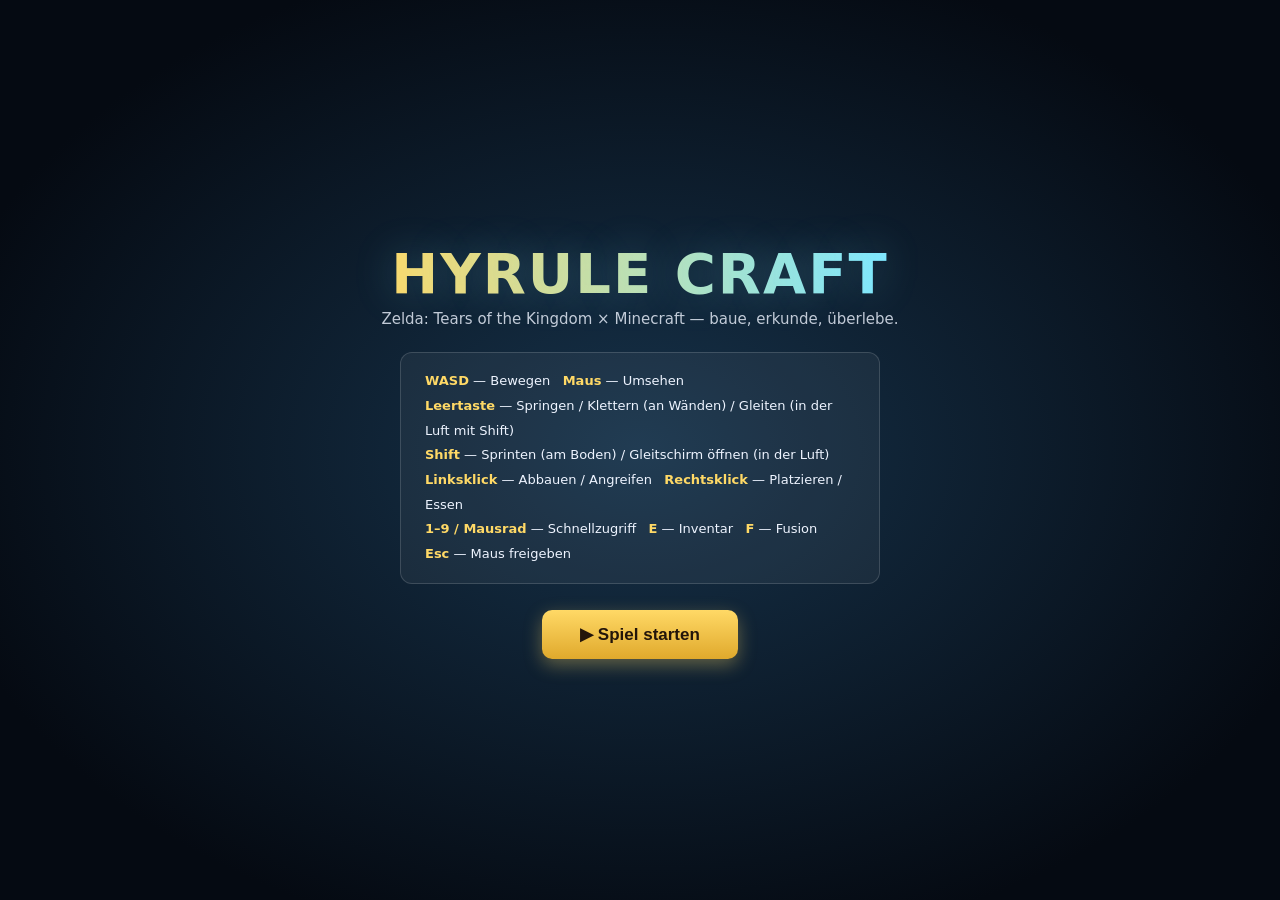
==== index.html @ 80be6dec "Add Hyrule Craft: a Zelda TOTK x Minecraft browser game Voxel world (Three.js) with procedural terra" ====
<!doctype html>
<html lang="de">
<head>
<meta charset="utf-8" />
<meta name="viewport" content="width=device-width, initial-scale=1" />
<title>Hyrule Craft</title>
<link rel="icon" href="data:," />
<link rel="stylesheet" href="style.css" />
</head>
<body>

<canvas id="game-canvas"></canvas>

<div id="hud">
  <div id="top-left" style="pointer-events:none;">
    <div id="hearts"></div>
    <div id="stamina-wrap"><div id="stamina-wheel"></div></div>
  </div>
  <div id="clock">☀️ 06:00</div>
  <div id="crosshair"><div class="ring"></div></div>
  <div id="toast"></div>
  <div id="hotbar"></div>
</div>

<div id="inventory-modal" class="modal hidden">
  <div class="modal-box">
    <h2>🎒 Inventar</h2>
    <p class="hint">Klicke einen Gegenstand an, dann einen zweiten Slot, um zu tauschen.</p>
    <div id="inventory-grid" class="grid"></div>
    <div class="modal-footer">
      <span style="font-size:12px;opacity:.6;">Taste E zum Schließen</span>
      <button id="inv-close" class="close-btn">Schließen</button>
    </div>
  </div>
</div>

<div id="fuse-modal" class="modal hidden">
  <div class="modal-box">
    <h2>⚡ Fusion</h2>
    <p class="hint">Wähle zwei Gegenstände aus deinem Inventar, um sie wie mit Ultrahand zu verschmelzen.</p>
    <div class="fuse-preview">
      <div id="fuse-slot-a" class="fuse-slot-box">?</div>
      <span>+</span>
      <div id="fuse-slot-b" class="fuse-slot-box">?</div>
      <span>=</span>
      <span>✨</span>
    </div>
    <div id="fuse-grid" class="grid"></div>
    <div id="fuse-result"></div>
    <div class="modal-footer">
      <button id="fuse-btn" class="action-btn">Fusionieren</button>
      <span style="font-size:12px;opacity:.6;">Taste F zum Schließen</span>
      <button id="fuse-close" class="close-btn">Schließen</button>
    </div>
  </div>
</div>

<div id="death-screen" class="modal hidden">
  <h1>Du bist gefallen…</h1>
  <p class="subtitle">Die Wildnis von Hyrule-Craft ist gnadenlos. Versuch's noch einmal.</p>
  <button id="respawn-btn" class="big-btn">Wiederbeleben</button>
</div>

<div id="start-screen">
  <div class="title">HYRULE CRAFT</div>
  <div class="subtitle">Zelda: Tears of the Kingdom × Minecraft — baue, erkunde, überlebe.</div>
  <div class="controls-box">
    <div><b>WASD</b> — Bewegen &nbsp; <b>Maus</b> — Umsehen</div>
    <div><b>Leertaste</b> — Springen / Klettern (an Wänden) / Gleiten (in der Luft mit Shift)</div>
    <div><b>Shift</b> — Sprinten (am Boden) / Gleitschirm öffnen (in der Luft)</div>
    <div><b>Linksklick</b> — Abbauen / Angreifen &nbsp; <b>Rechtsklick</b> — Platzieren / Essen</div>
    <div><b>1–9 / Mausrad</b> — Schnellzugriff &nbsp; <b>E</b> — Inventar &nbsp; <b>F</b> — Fusion</div>
    <div><b>Esc</b> — Maus freigeben</div>
  </div>
  <button id="start-btn" class="big-btn">▶ Spiel starten</button>
</div>

<script src="vendor/three.min.js"></script>
<script src="src/noise.js"></script>
<script src="src/items.js"></script>
<script src="src/physics.js"></script>
<script src="src/world.js"></script>
<script src="src/entities.js"></script>
<script src="src/player.js"></script>
<script src="src/ui.js"></script>
<script src="src/main.js"></script>
</body>
</html>
---- style.css ----
* { box-sizing: border-box; }
html, body {
  margin: 0; padding: 0; width: 100%; height: 100%; overflow: hidden;
  background: #0a0e14;
  font-family: 'Segoe UI', 'Trebuchet MS', system-ui, sans-serif;
  color: #eef4ff;
  user-select: none;
  -webkit-user-select: none;
}
#game-canvas { position: fixed; inset: 0; display: block; }

#hud, #overlay-ui { position: fixed; inset: 0; pointer-events: none; z-index: 10; }

/* ---------- Hearts + Stamina ---------- */
#top-left { position: fixed; top: 16px; left: 16px; z-index: 15; }
#hearts { display: flex; gap: 4px; flex-wrap: wrap; max-width: 260px; margin-bottom: 8px; filter: drop-shadow(0 2px 3px rgba(0,0,0,.6)); }
#hearts.flash { animation: flash 0.15s ease 2; }
@keyframes flash { 50% { filter: drop-shadow(0 0 8px #ff2b45) brightness(1.8); } }
.heart { width: 20px; height: 18px; position: relative; }
.heart::before, .heart::after {
  content: ''; position: absolute; top: 0; width: 11px; height: 16px; border-radius: 10px 10px 0 0;
  background: #333;
}
.heart::before { left: 0; transform: rotate(-45deg); transform-origin: 100% 100%; }
.heart::after { right: 0; transform: rotate(45deg); transform-origin: 0 100%; }
.heart.full::before, .heart.full::after { background: #ff4d63; }
.heart.half::before { background: #ff4d63; }
.heart.half::after { background: #3a2226; }
.heart.empty::before, .heart.empty::after { background: #3a2226; }

#stamina-wrap { width: 46px; height: 46px; transition: opacity .3s; }
#stamina-wheel {
  width: 100%; height: 100%; border-radius: 50%;
  background: conic-gradient(#7fe8c0 360deg, rgba(255,255,255,.15) 0deg);
  border: 2px solid rgba(255,255,255,.35);
  display: flex; align-items: center; justify-content: center;
  box-shadow: 0 2px 6px rgba(0,0,0,.5);
}
#stamina-wheel::after { content: '◆'; font-size: 14px; color: #0a2e22; }

/* ---------- Clock ---------- */
#clock {
  position: fixed; top: 16px; right: 16px; z-index: 15;
  background: rgba(10,14,20,.55); border: 1px solid rgba(255,255,255,.2);
  padding: 6px 12px; border-radius: 20px; font-size: 14px; letter-spacing: .5px;
}

/* ---------- Crosshair ---------- */
#crosshair {
  position: fixed; top: 50%; left: 50%; width: 22px; height: 22px; margin: -11px 0 0 -11px; z-index: 15;
  --mine: 0;
}
#crosshair::before, #crosshair::after {
  content: ''; position: absolute; background: rgba(255,255,255,.85); box-shadow: 0 0 2px rgba(0,0,0,.8);
}
#crosshair::before { left: 50%; top: 3px; bottom: 3px; width: 2px; margin-left: -1px; }
#crosshair::after { top: 50%; left: 3px; right: 3px; height: 2px; margin-top: -1px; }
#crosshair.targeting-mob::before, #crosshair.targeting-mob::after { background: #ff4d4d; }
#crosshair .ring {
  position: absolute; inset: -6px; border-radius: 50%; border: 2px solid transparent;
}
#crosshair.mining .ring {
  border-top-color: #ffd966;
  transform: rotate(calc(var(--mine) * 360deg));
}

/* ---------- Hotbar ---------- */
#hotbar {
  position: fixed; bottom: 16px; left: 50%; transform: translateX(-50%);
  display: flex; gap: 6px; z-index: 15; pointer-events: auto;
}
.slot {
  width: 52px; height: 52px; background: rgba(10,14,22,.68);
  border: 2px solid rgba(255,255,255,.25); border-radius: 8px;
  position: relative; display: flex; align-items: center; justify-content: center;
  font-size: 24px; cursor: pointer;
}
.hotbar-slot.selected { border-color: #ffd966; box-shadow: 0 0 10px rgba(255,217,102,.7); }
.slot .count {
  position: absolute; bottom: 2px; right: 5px; font-size: 11px; font-weight: bold;
  text-shadow: 1px 1px 1px #000;
}
.slot .key {
  position: absolute; top: 2px; left: 5px; font-size: 9px; opacity: .6;
}
.slot .dur {
  position: absolute; bottom: 3px; left: 5px; right: 5px; height: 3px; background: #4caf50; border-radius: 2px;
  display: none;
}

/* ---------- Toast ---------- */
#toast {
  position: fixed; top: 90px; left: 50%; transform: translateX(-50%);
  background: rgba(10,14,20,.7); border: 1px solid rgba(255,255,255,.25);
  padding: 8px 18px; border-radius: 20px; font-size: 14px; opacity: 0; transition: opacity .4s;
  z-index: 20; pointer-events: none; white-space: nowrap;
}

/* ---------- Modals ---------- */
.modal {
  position: fixed; inset: 0; background: rgba(6,9,14,.75); z-index: 30;
  display: flex; align-items: center; justify-content: center; pointer-events: auto;
}
.modal.hidden { display: none; }
.modal-box {
  background: linear-gradient(180deg, #14202e, #0c1420); border: 1px solid rgba(120,180,255,.35);
  border-radius: 14px; padding: 20px 24px; width: min(560px, 90vw); box-shadow: 0 10px 40px rgba(0,0,0,.6);
}
.modal-box h2 { margin: 0 0 4px; font-weight: 600; letter-spacing: .5px; color: #7fe8ff; }
.modal-box p.hint { margin: 0 0 14px; font-size: 13px; opacity: .75; }
.grid {
  display: grid; grid-template-columns: repeat(9, 1fr); gap: 6px; margin-bottom: 10px;
}
.inv-slot { width: auto; aspect-ratio: 1; font-size: 20px; }
.inv-slot .tip {
  position: absolute; bottom: 105%; left: 50%; transform: translateX(-50%);
  background: #000; color: #fff; font-size: 11px; padding: 3px 6px; border-radius: 4px;
  white-space: nowrap; opacity: 0; pointer-events: none; transition: opacity .15s;
}
.inv-slot:hover .tip { opacity: .9; }
.close-btn, .action-btn {
  background: #1d3a52; border: 1px solid rgba(255,255,255,.25); color: #eef4ff;
  padding: 8px 16px; border-radius: 8px; cursor: pointer; font-size: 13px;
}
.close-btn:hover, .action-btn:hover { background: #2a4d6e; }
.modal-footer { display: flex; justify-content: space-between; align-items: center; margin-top: 6px; }

.fuse-preview { display: flex; align-items: center; justify-content: center; gap: 18px; margin: 14px 0; font-size: 30px; }
.fuse-slot-box {
  width: 64px; height: 64px; border: 2px dashed rgba(255,255,255,.35); border-radius: 10px;
  display: flex; align-items: center; justify-content: center; background: rgba(255,255,255,.04);
}
#fuse-result { min-height: 20px; font-size: 13px; color: #ffd966; margin-top: 8px; }

/* ---------- Start / Death screens ---------- */
#start-screen, #death-screen {
  position: fixed; inset: 0; z-index: 50; display: flex; align-items: center; justify-content: center;
  background: radial-gradient(ellipse at center, #16324a 0%, #050a12 80%);
  flex-direction: column; text-align: center; pointer-events: auto;
}
#start-screen.hidden, #death-screen.hidden { display: none; }
.title {
  font-size: clamp(30px, 6vw, 56px); font-weight: 800; letter-spacing: 2px;
  background: linear-gradient(90deg, #ffd966, #7fe8ff);
  -webkit-background-clip: text; background-clip: text; color: transparent;
  margin-bottom: 4px; text-shadow: 0 0 40px rgba(127,232,255,.25);
}
.subtitle { opacity: .8; margin-bottom: 24px; font-size: 15px; }
.controls-box {
  text-align: left; background: rgba(255,255,255,.05); border: 1px solid rgba(255,255,255,.15);
  border-radius: 12px; padding: 16px 24px; margin-bottom: 26px; font-size: 13px; line-height: 1.9;
  max-width: 480px;
}
.controls-box b { color: #ffd966; }
.big-btn {
  background: linear-gradient(180deg, #ffd966, #e0a92c); color: #23150a; border: none;
  padding: 14px 38px; font-size: 17px; font-weight: 700; border-radius: 10px; cursor: pointer;
  box-shadow: 0 6px 18px rgba(255,217,102,.35);
}
.big-btn:hover { filter: brightness(1.08); }
#death-screen h1 { color: #ff5b6a; font-size: 42px; margin-bottom: 6px; }

.hidden { display: none !important; }
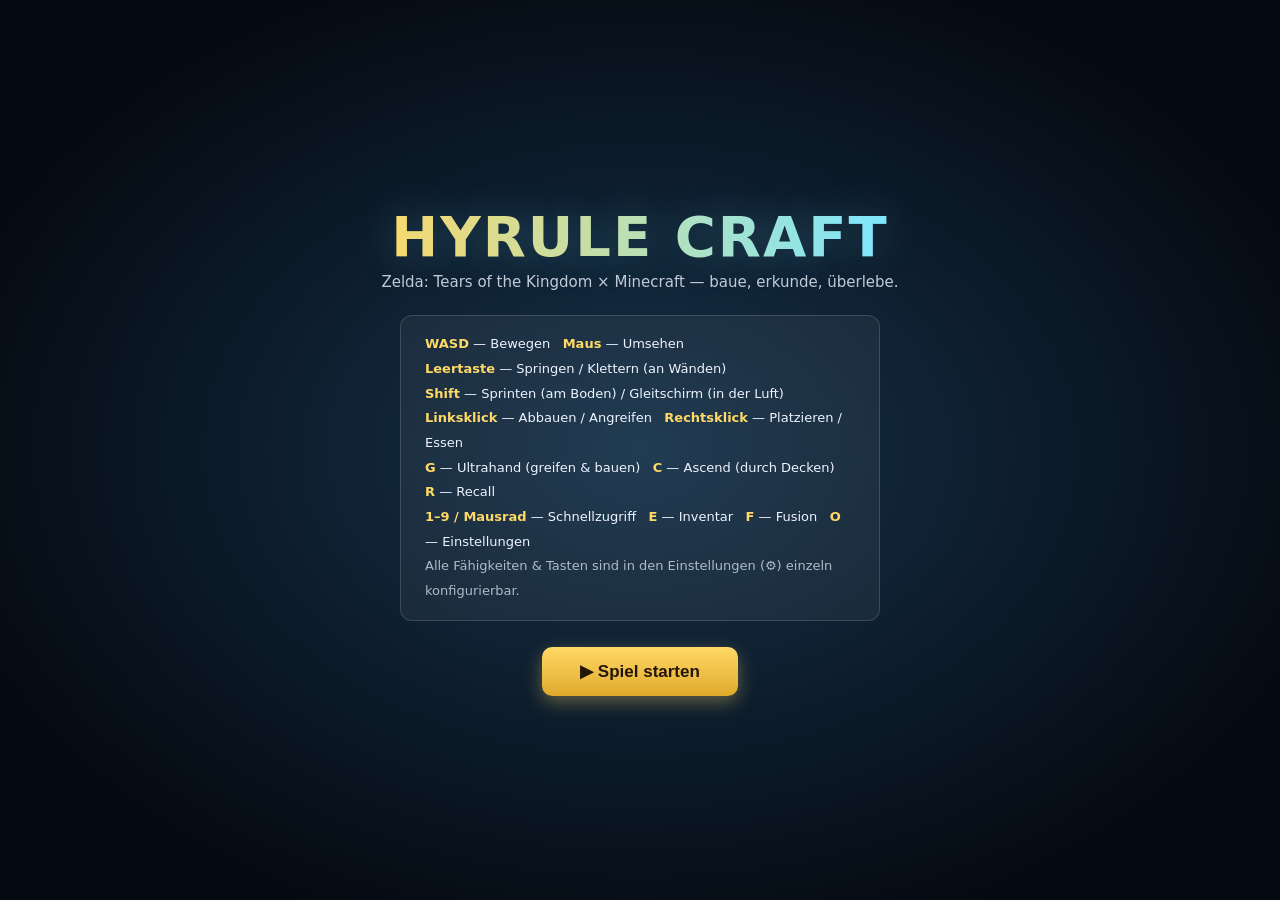
==== commit 78abb364: "Add infinite chunked world, pixel-art textures, and new TOTK skills - World: rewrite to a Minecraft-" ====
--- a/index.html
+++ b/index.html
@@ -20,6 +20,8 @@
   <div id="crosshair"><div class="ring"></div></div>
   <div id="toast"></div>
   <div id="hotbar"></div>
+  <div id="ability-hints"></div>
+  <button id="settings-btn" title="Einstellungen">⚙️</button>
 </div>
 
 <div id="inventory-modal" class="modal hidden">
@@ -55,6 +57,18 @@
   </div>
 </div>
 
+<div id="settings-modal" class="modal hidden">
+  <div class="modal-box settings-box">
+    <h2>⚙️ Einstellungen</h2>
+    <p class="hint">Jede Fähigkeit einzeln an-/abschaltbar. Tasten frei belegbar — Knopf klicken, dann Taste drücken (Esc bricht ab).</p>
+    <div id="settings-body" class="settings-body"></div>
+    <div class="modal-footer">
+      <span style="font-size:12px;opacity:.6;">Taste O zum Schließen</span>
+      <button id="settings-close" class="close-btn">Schließen</button>
+    </div>
+  </div>
+</div>
+
 <div id="death-screen" class="modal hidden">
   <h1>Du bist gefallen…</h1>
   <p class="subtitle">Die Wildnis von Hyrule-Craft ist gnadenlos. Versuch's noch einmal.</p>
@@ -66,21 +80,26 @@
   <div class="subtitle">Zelda: Tears of the Kingdom × Minecraft — baue, erkunde, überlebe.</div>
   <div class="controls-box">
     <div><b>WASD</b> — Bewegen &nbsp; <b>Maus</b> — Umsehen</div>
-    <div><b>Leertaste</b> — Springen / Klettern (an Wänden) / Gleiten (in der Luft mit Shift)</div>
-    <div><b>Shift</b> — Sprinten (am Boden) / Gleitschirm öffnen (in der Luft)</div>
+    <div><b>Leertaste</b> — Springen / Klettern (an Wänden)</div>
+    <div><b>Shift</b> — Sprinten (am Boden) / Gleitschirm (in der Luft)</div>
     <div><b>Linksklick</b> — Abbauen / Angreifen &nbsp; <b>Rechtsklick</b> — Platzieren / Essen</div>
-    <div><b>1–9 / Mausrad</b> — Schnellzugriff &nbsp; <b>E</b> — Inventar &nbsp; <b>F</b> — Fusion</div>
-    <div><b>Esc</b> — Maus freigeben</div>
+    <div><b>G</b> — Ultrahand (greifen &amp; bauen) &nbsp; <b>C</b> — Ascend (durch Decken) &nbsp; <b>R</b> — Recall</div>
+    <div><b>1–9 / Mausrad</b> — Schnellzugriff &nbsp; <b>E</b> — Inventar &nbsp; <b>F</b> — Fusion &nbsp; <b>O</b> — Einstellungen</div>
+    <div style="opacity:.7;">Alle Fähigkeiten &amp; Tasten sind in den Einstellungen (⚙️) einzeln konfigurierbar.</div>
   </div>
   <button id="start-btn" class="big-btn">▶ Spiel starten</button>
 </div>
 
 <script src="vendor/three.min.js"></script>
+<script src="src/config.js"></script>
+<script src="src/input.js"></script>
 <script src="src/noise.js"></script>
 <script src="src/items.js"></script>
+<script src="src/textures.js"></script>
 <script src="src/physics.js"></script>
 <script src="src/world.js"></script>
 <script src="src/entities.js"></script>
+<script src="src/props.js"></script>
 <script src="src/player.js"></script>
 <script src="src/ui.js"></script>
 <script src="src/main.js"></script>
--- a/style.css
+++ b/style.css
@@ -88,6 +88,18 @@
   display: none;
 }
 
+/* ---------- Settings button + ability hints ---------- */
+#settings-btn {
+  position: fixed; top: 62px; right: 16px; z-index: 15; pointer-events: auto;
+  width: 40px; height: 40px; border-radius: 50%; border: 1px solid rgba(255,255,255,.25);
+  background: rgba(10,14,20,.55); color: #eef4ff; font-size: 18px; cursor: pointer;
+}
+#settings-btn:hover { background: rgba(30,40,55,.75); }
+#ability-hints {
+  position: fixed; bottom: 78px; right: 16px; z-index: 15; text-align: right;
+  font-size: 11px; line-height: 1.7; opacity: .7; text-shadow: 0 1px 2px rgba(0,0,0,.8);
+}
+
 /* ---------- Toast ---------- */
 #toast {
   position: fixed; top: 90px; left: 50%; transform: translateX(-50%);
@@ -132,6 +144,20 @@
 }
 #fuse-result { min-height: 20px; font-size: 13px; color: #ffd966; margin-top: 8px; }
 
+.settings-box { width: min(560px, 90vw); max-height: 82vh; display: flex; flex-direction: column; overflow: hidden; }
+.settings-body { overflow-y: auto; padding-right: 4px; margin-bottom: 10px; flex: 1 1 auto; min-height: 0; }
+.settings-body h3 { font-size: 13px; color: #7fe8ff; margin: 14px 0 6px; letter-spacing: .5px; }
+.settings-body h3:first-child { margin-top: 0; }
+.settings-row {
+  display: flex; align-items: center; justify-content: space-between; gap: 10px;
+  padding: 6px 4px; font-size: 13px; border-bottom: 1px solid rgba(255,255,255,.06);
+}
+.toggle-row { cursor: pointer; }
+.toggle-row input[type="checkbox"] { order: 2; width: 18px; height: 18px; accent-color: #ffd966; }
+.toggle-row span { order: 1; }
+.keybind-row .keybind-btn { min-width: 110px; font-size: 12px; }
+.settings-row input[type="range"] { width: 140px; accent-color: #7fe8ff; }
+
 /* ---------- Start / Death screens ---------- */
 #start-screen, #death-screen {
   position: fixed; inset: 0; z-index: 50; display: flex; align-items: center; justify-content: center;
